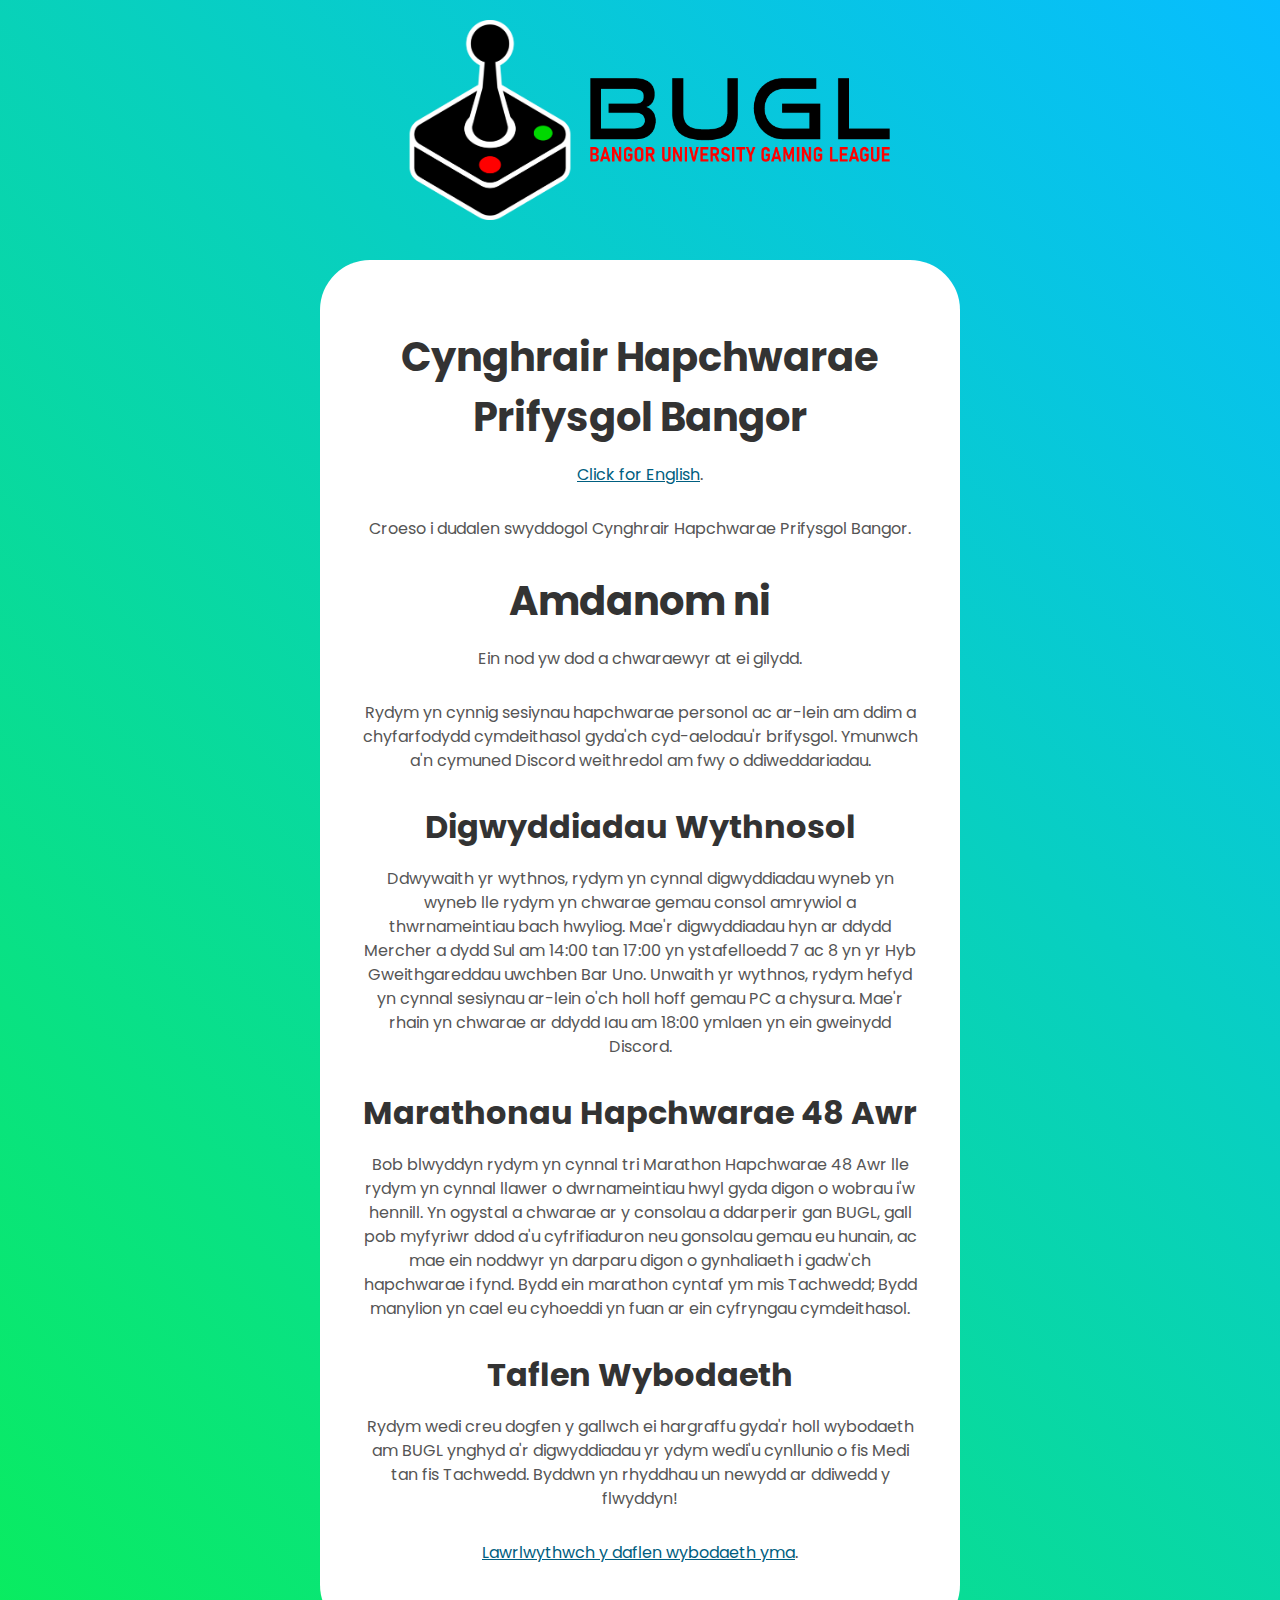
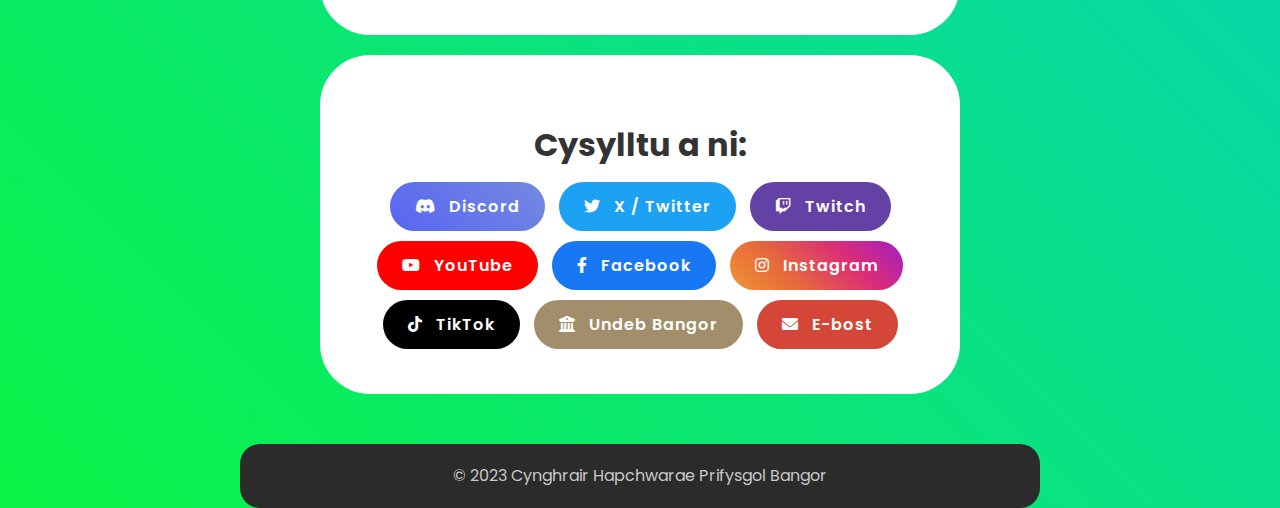
==== cymru.html @ a992448b "Update index.html" ====
<!-- Hello Gamers! -->
<!DOCTYPE html>
<html lang="cy">

<head>
    <meta charset="UTF-8">
    <meta name="viewport" content="width=device-width, initial-scale=1.0">
    <!-- SEO -->
    <meta name="description" content="Croeso i dudalen swyddogol Cynghrair Hapchwarae Prifysgol Bangor. Ymunwch a ni am ddigwyddiadau, marathonau a mwy!">
    <meta name="keywords" content="Prifysgol Bangor, Cynghrair Gemau, Digwyddiadau, Cymdeithas, Bangor University, Gaming League, BUGL, Events, Gaming, Society">
    <meta name="author" content="Cynghrair Hapchwarae Prifysgol Bangor">
    <!-- Open Graph -->
    <meta property="og:title" content="Cynghrair Hapchwarae Prifysgol Bangor">
    <meta property="og:description" content="Croeso i dudalen swyddogol Cynghrair Hapchwarae Prifysgol Bangor. Ymunwch a ni am ddigwyddiadau, marathonau a mwy!">
    <meta property="og:image" content="logo-square.png">
    <meta property="og:url" content="https://bangorgaming.com/">
    <meta property="og:type" content="website">
    <!-- Twitter Card -->
    <meta name="twitter:card" content="summary_large_image">
    <meta name="twitter:title" content="Cynghrair Hapchwarae Prifysgol Bangor">
    <meta name="twitter:description" content="Croeso i dudalen swyddogol Cynghrair Hapchwarae Prifysgol Bangor. Ymunwch a ni am ddigwyddiadau, marathonau a mwy!">
    <meta name="twitter:image" content="logo-square.png">
    <meta name="twitter:site" content="@BUGLSOC">
    <title>Cynghrair Hapchwarae Prifysgol Bangor</title>
    <link rel="stylesheet" href="style.css">
    <script src="script.js" defer></script>
    <link href="https://fonts.googleapis.com/css2?family=Poppins:wght@300;400;600&display=swap" rel="stylesheet">
    <link rel="icon" href="logo-square.png" type="image/x-icon">
    <link rel="stylesheet" href="https://cdnjs.cloudflare.com/ajax/libs/font-awesome/6.0.0-beta3/css/all.min.css">
</head>

<body>
    <a href="#about" class="skip-link">Neidio i'r prif gynnwys</a>
    <header>
        <img src="logo-square.png" alt="Logo Cynghrair Hapchwarae Prifysgol Bangor" id="bugl-logo">
        <img src="logo-text.png" alt="Logo testun Cynghrair Hapchwarae Prifysgol Bangor" id="bugl-textLogo">
    </header>

    <section class="about section-style" id="about" role="contentinfo">
        <h1>Cynghrair Hapchwarae Prifysgol Bangor</h1>
        <p><a href="index.html">Click for English</a>.</p>
        <p>Croeso i dudalen swyddogol Cynghrair Hapchwarae Prifysgol Bangor.</p>
        <h1>Amdanom ni</h1>
        <p>Ein nod yw dod a chwaraewyr at ei gilydd.
        <p>Rydym yn cynnig sesiynau hapchwarae personol ac ar-lein am ddim a chyfarfodydd cymdeithasol gyda'ch cyd-aelodau'r brifysgol. Ymunwch a'n cymuned Discord weithredol am fwy o ddiweddariadau.</p>
        <h2>Digwyddiadau Wythnosol</h2>
        <p>
            Ddwywaith yr wythnos, rydym yn cynnal digwyddiadau wyneb yn wyneb lle rydym yn chwarae gemau consol amrywiol a thwrnameintiau bach hwyliog. Mae'r digwyddiadau hyn ar ddydd Mercher a dydd Sul am 14:00 tan 17:00 yn ystafelloedd 7 ac 8 yn yr Hyb Gweithgareddau uwchben Bar Uno.
            Unwaith yr wythnos, rydym hefyd yn cynnal sesiynau ar-lein o'ch holl hoff gemau PC a chysura. Mae'r rhain yn chwarae ar ddydd Iau am 18:00 ymlaen yn ein gweinydd Discord.
        </p>
        <h2>Marathonau Hapchwarae 48 Awr</h2>
        <p>
            Bob blwyddyn rydym yn cynnal tri Marathon Hapchwarae 48 Awr lle rydym yn cynnal llawer o dwrnameintiau hwyl gyda digon o wobrau i'w hennill.
            Yn ogystal a chwarae ar y consolau a ddarperir gan BUGL, gall pob myfyriwr ddod a'u cyfrifiaduron neu gonsolau gemau eu hunain, ac mae ein noddwyr yn darparu digon o gynhaliaeth i gadw'ch hapchwarae i fynd.
            Bydd ein marathon cyntaf ym mis Tachwedd; Bydd manylion yn cael eu cyhoeddi yn fuan ar ein cyfryngau cymdeithasol.
        </p>
        <h2>Taflen Wybodaeth</h2>
        <p>Rydym wedi creu dogfen y gallwch ei hargraffu gyda'r holl wybodaeth am BUGL ynghyd a'r digwyddiadau yr ydym wedi'u cynllunio o fis Medi tan fis Tachwedd. Byddwn yn rhyddhau un newydd ar ddiwedd y flwyddyn!</p>
        <p><a href="BUGL-InfoSheet.pdf" aria-label="Agorwch y daflen wybodaeth PDF mewn rhaglen gwyliwr allanol">Lawrlwythwch y daflen wybodaeth yma</a>.</p>
    </section>

    <section class="social-media section-style" id="social-media" role="complementary">
        <h2>Cysylltu a ni:</h2>
        <a href="https://dis.bugl.me/" class="btn discord-btn" target="_blank" rel="noopener noreferrer" aria-label="Ymunwch a'n gweinydd Discord"><i class="fab fa-discord"></i> Discord</a>
        <a href="https://twitter.com/BUGLSOC" class="btn twitter-btn" target="_blank" rel="noopener noreferrer" aria-label="Dilynwch ni ar Twitter"><i class="fab fa-twitter"></i> X / Twitter</a>
        <a href="https://www.twitch.tv/bangorunigamingleague" class="btn twitch-btn" target="_blank" rel="noopener noreferrer" aria-label="Dilynwch ni ar Twitch"><i class="fab fa-twitch"></i> Twitch</a>
        <a href="https://www.youtube.com/@BangorUniversityGamingLeague" class="btn youtube-btn" target="_blank" rel="noopener noreferrer" aria-label="Tanysgrifiwch i ni ar YouTube"><i class="fab fa-youtube"></i> YouTube</a>
        <a href="https://www.facebook.com/groups/BangorUniGamingLeague" class="btn facebook-btn" target="_blank" rel="noopener noreferrer" aria-label="Ymunwch a'n grwp Facebook"><i class="fab fa-facebook-f"></i> Facebook</a>
        <a href="https://www.instagram.com/bangorgamingleague/" class="btn instagram-btn" target="_blank" rel="noopener noreferrer" aria-label="Dilynwch ni ar Instagram"><i class="fab fa-instagram"></i> Instagram</a>
        <a href="https://www.tiktok.com/@bangorunigamingleague" class="btn tiktok-btn" target="_blank" rel="noopener noreferrer" aria-label="Dilynwch ni ar TikTok"><i class="fab fa-tiktok"></i> TikTok</a>
        <a href="https://www.undebbangor.com/groups/bugl-gaming-league" class="btn undeb-btn" target="_blank" rel="noopener noreferrer" aria-label="Ymunwch a'n grwp Undeb Bangor"><i class="fas fa-university"></i> Undeb Bangor</a>
        <a href="mailto:bugl@undebbangor.com" class="btn email-btn"  aria-label="Anfonwch e-bost atom"><i class="fas fa-envelope"></i> E-bost</a>
    </section>

    <footer>
        <p>&copy; 2023 Cynghrair Hapchwarae Prifysgol Bangor</p>
    </footer>
</body>
</html>
---- style.css ----
body, html {
    font-family: 'Poppins', sans-serif;
    margin: 0;
    padding: 0;
    background-color: #f4f4f4;
}

body {
    background: linear-gradient(45deg, #0AF445, #07BDFF);
}

header {
    text-align: center;
    padding: 20px 0;
    display: flex;
    justify-content: center;
    align-items: center;
}

#bugl-logo {
    width: 200px;
}

#bugl-textLogo {
    width: 300px;
}

h1, h2, h3 {
    color: #333333;
}

h1 {
    font-size: 2.5rem;
    margin-bottom: 10px;
}

h2 {
    font-size: 2rem;
    margin-bottom: 8px;
}

h3 {
    font-size: 1.6rem;
    margin-bottom: 6px;
}

p {
    font-size: 1rem;
    color: #555;
    line-height: 1.5;
    margin-bottom: 30px;
}

a {
    color: #005E80;
}

a:hover {
    color: #0D74D1;
}

.section-style {
    background-color: white;
    margin-left: 25%;
    margin-right: 25%;
    margin-top: 20px;
    padding: 40px;
    border-radius: 50px;
    text-align: center;
}

footer {
    margin-top: 50px;
    padding: 20px 0;
    background-color: #2B2B2B;
    color: #ffffff;
    text-align: center;
    max-width: 800px;
    margin-left: auto;
    margin-right: auto;
    font-size: 0.8rem;
    border-radius: 20px;
}

footer p {
    margin: 0;
    color: rgb(200, 200, 200);
}

.btn {
    display: inline-block;
    margin: 5px;
    padding: 12px 25px;
    border-radius: 50px;
    text-decoration: none;
    font-weight: 600;
    letter-spacing: 1px;
    font-size: 16px;
    transition: all 0.3s ease;
    color: #ffffff;
}

.btn:hover {
    transform: translateY(-2px);
    color: #e7e7e7;
    box-shadow: 0 6px 8px rgba(0,0,0,0.1);
}

.btn:focus, .btn:active {
    transform: translateY(0);
}

.btn i {
    margin-right: 8px;
}

.discord-btn {
    background: linear-gradient(45deg, #5865F2, #738ADF);
}

.twitter-btn {
    background-color: #1DA1F2;
}

.twitch-btn {
    background-color: #6441A4;
}

.instagram-btn {
    background: linear-gradient(45deg, #f09433, #e6683c, #dc2e75, #a31dc4);
}

.tiktok-btn {
    background-color: #000000;
}

.undeb-btn {
    background-color: #A28E6A;
}

.email-btn {
    background-color: #D44638;
}

.twitter-btn:hover {
    background-color: #1a8ac6;
}

.twitch-btn:hover {
    background-color: #512d8b;
}

.instagram-btn:hover {
    background: linear-gradient(45deg, #e08330, #d55f67, #c42470, #931db3);
}

.tiktok-btn:hover {
    background-color: #333333;
}

.undeb-btn:hover {
    background-color: #8c7453;
}

.email-btn:hover {
    background-color: #b7382d;
}

.facebook-btn {
    background-color: #1877F2;
    color: #ffffff;
}

.youtube-btn {
    background-color: #FF0000;
    color: #ffffff;
}

.facebook-btn:hover {
    background-color: #155db2;
}

.youtube-btn:hover {
    background-color: #e00000;
}

/* ARIA Skip to main content link Style (This hides it but screen readers still see it.) */
.skip-link {
    position: absolute;
    top: -40px;
    left: 0;
    background: #ffffff00;
    padding: 10px;
    z-index: 100;
    transition: top 0.3s;
 }
 
 .skip-link:focus {
    top: 0;
 }
 
/* Tablet Screens */
@media screen and (max-width: 1000px) {
    .section-style {
        margin-left: 10%;
        margin-right: 10%;
    }
}

/* Tablet Screens */
@media screen and (max-width: 820px) {
    .section-style {
        margin-left: 10%;
        margin-right: 10%;
    }

    #bugl-logo {
        width: 150px;
        max-width: none;
    }

    #bugl-textLogo {
        width: 65%;
        max-width: 95%;
    }

    footer {
        margin-left: 3px;
        margin-right: 3px;
    }
}

/* Mobile Screens */
@media screen and (max-width: 480px) {
    .section-style {
        margin-left: 3px;
        margin-right: 3px;
    }

    h1 {
        font-size: 2rem;
    }

    h2 {
        font-size: 1.5rem;
    }

    #bugl-logo {
        width: 120px;
        max-width: none;
    }

    #bugl-textLogo {
        max-width: 75%;
    }

    footer {
        margin-left: 3px;
        margin-right: 3px;
    }
}
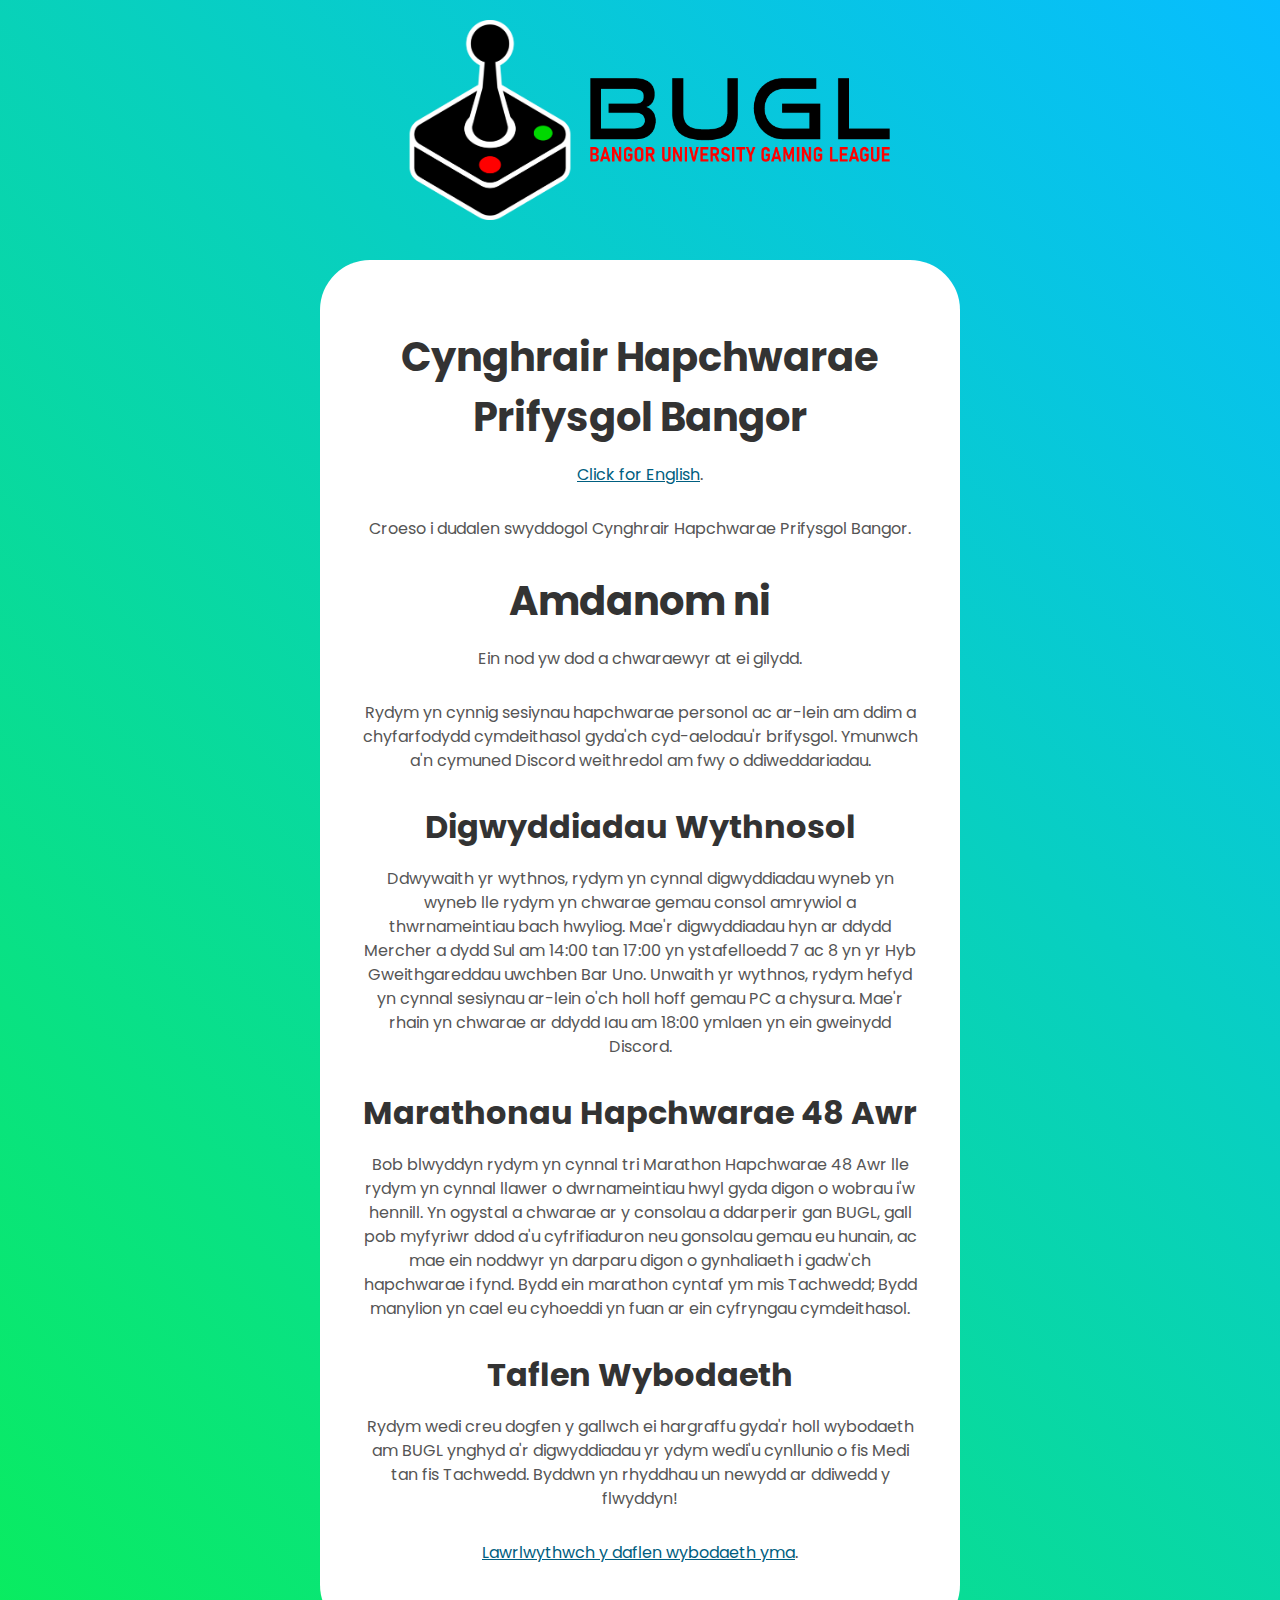
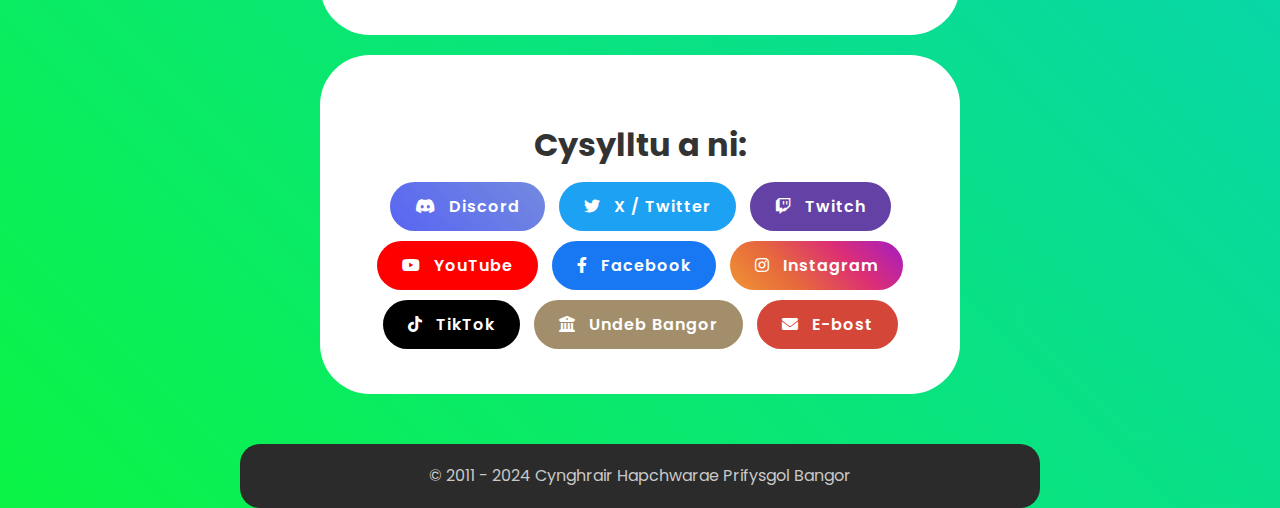
==== commit e474181d: "Footer Date Fixed" ====
--- a/cymru.html
+++ b/cymru.html
@@ -73,7 +73,7 @@
     </section>
 
     <footer>
-        <p>&copy; 2023 Cynghrair Hapchwarae Prifysgol Bangor</p>
+        <p>&copy; 2011 - 2024 Cynghrair Hapchwarae Prifysgol Bangor</p>
     </footer>
 </body>
 </html>
